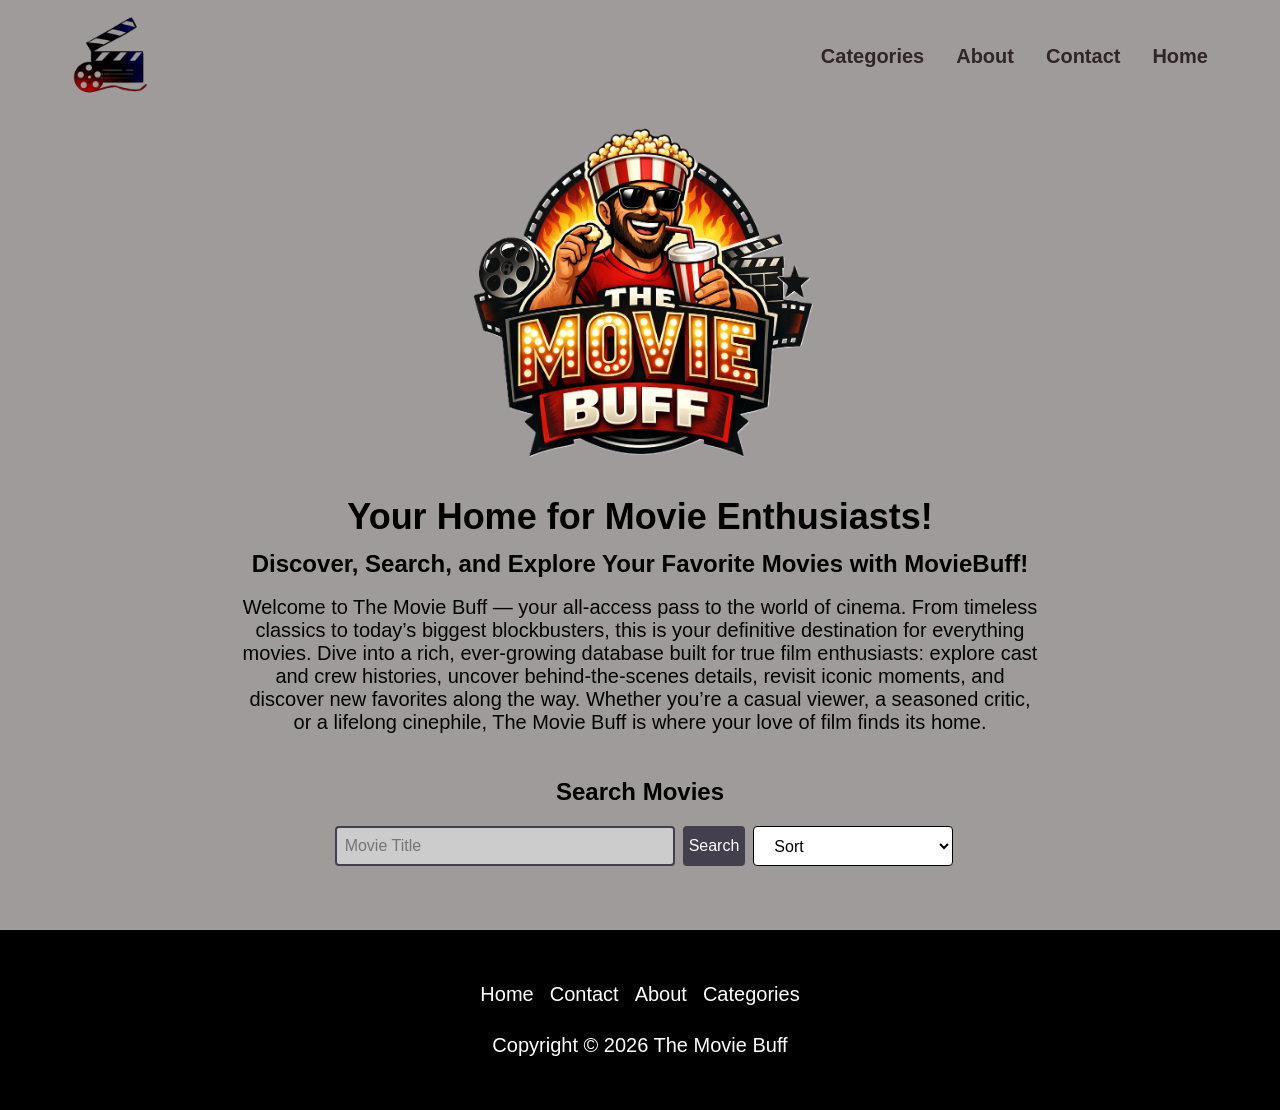
==== index.html @ c5ad4aa6 "First update" ====
<!DOCTYPE html>
<html lang="en">
<head>
    <meta charset="UTF-8">
    <meta name="viewport" content="width=device-width, initial-scale=1.0">
    <script src="index.js" defer></script>
    <link rel="stylesheet" href="styles.css">
    <title>The Movie Buff</title>
</head>
<body>
<section id="nav">
            <div class="nav__container">
                <img class="logo" src="./assets/movieicon.png" alt="library">
                <ul class="nav__links">
                    <li><a href="#categories" class="nav__link">Categories</a></li>
                    <li><a href="#introduction" class="nav__link">About</a></li>
                    <li><a href="#contact" class="nav__link">Contact</a></li>
                    <li><a href="./index.html" class="nav__link nav__link--primary">Home</a></li>
                </ul>
            <button class="btn__menu" onclick="openMenu()">
                <i class="fas fa-bars"></i>
            </button>
            <div class="menu__backdrop">
                <button class="btn__menu btn__menu--close" onclick="closeMenu()">
                    <i class="fas fa-times"></i>
                </button>
                <ul class="menu__links">
                    <li class="menu__list">
                        <a href="#" class="menu__link" onclick="closeMenu()">Home</a>
                    </li>
                    <li class="menu__list">
                        <a href="#contact" class="menu__link" onclick="closeMenu()">Contact</a>
                    </li>
                    <li class="menu__list">
                        <a href="#about" class="menu__link" onclick="closeMenu()">About</a>
                    </li>
                    <li class="menu__list">
                        <a href="#categories" class="menu__link" onclick="closeMenu()">Categories</a>
                    </li>
                </ul>
            </div>
        </div>
    </nav>
</section>

<main>
    <section id="introduction">
    <div class="image__container">
        <img src="./assets/moviebufflogo.png" class="image__logo" alt="MovieBuff Logo">
        </div>
    <h1 class="introduction__title">Your Home for Movie Enthusiasts!</h1>
    <h3 class="introduction__description">Discover, Search, and Explore Your Favorite Movies with MovieBuff!</h3>
    <p class="introduction__para">Welcome to The Movie Buff — your all‑access pass to the world of cinema.
From timeless classics to today’s biggest blockbusters, this is your definitive destination for everything movies. Dive into a rich, ever‑growing database built for true film enthusiasts: explore cast and crew histories, uncover behind‑the‑scenes details, revisit iconic moments, and discover new favorites along the way.
Whether you’re a casual viewer, a seasoned critic, or a lifelong cinephile, The Movie Buff is where your love of film finds its home.
</p>

    </section>

<section id="search">
    <div class="search__container">
        <h2>Search Movies</h2>
        </div>
        <form>
            <input id="searchInput" class="searchInput" placeholder="Movie Title"/>
            <button type="submit" class="btn__search">Search</button>
        <select id="filter" onchange="filterMovies(event)">
                <option value="" disable selected>Sort</option>
                <option value="A_TO_Z">A - Z</option>
                <option value="Z_TO_A">Z - A</option>
                <option value="NEWEST_TO_OLDEST">Newest to Oldest</option>
                <option value="OLDEST_TO_NEWEST">Oldest to Newest</option>
            </select> 
        </form>
    </section>
    <section id="movies">
        <div class="searchResults"></div>
    </div>
    </section>
    </main>
<footer>
    <section id="footer__nav">
        <div class="footer__links">
            <a href="index.html" class="footer__link">Home</a>
            <a href="#contact" class="footer__link">Contact</a>
            <a href="#introduction" class="footer__link">About</a>
            <a href="#categories" class="footer__link">Categories</a>
        </div>
    <div class="footer__copyright">
        <p>Copyright &copy; 2026 The Movie Buff</p>
    </section>
</footer>
</body>
</html>
---- styles.css ----
@import url('https://fonts.googleapis.com/css2?family=Roboto:wght@400;700&display=swap');
* {
    padding: 0;
    margin: 0;
    box-sizing: border-box;
    font-family: 'Roboto;', sans-serif;
}

html {
    scroll-behavior: smooth;
}

body {
    max-width: 100vw;
    overflow-x: hidden;
    background-color: #a09b9b;
}


/* NAVIGATION */

nav {
    height: 80px;
    display: flex;
}

.nav__container {
    width: 100%;
    max-width: 1200px;
    padding: 0 24px;
    display: flex;
    justify-content: space-between;
    align-items: center;
    margin: 0 auto;
}

.logo {
    width: 100px;
    margin-top: 12px;
}

ul {
    display: flex;
}

li {
    list-style-type: none;
}

.nav__link {
    margin-left: 16px;
    text-decoration: none;
    font-size: 20px;
    color: rgb(49, 38, 38);
    font-weight: bold;
    padding: 8px;
    transition: all 500ms ease;
}

.nav__link:hover {
    color: white;
}

.nav__link--primary:hover {
    text-decoration: underline;
}

.btn__menu {
    background-color: transparent;
    font-size: 40px;
    border: none;
    color: #7342d6;
    display: none;
}

.menu__backdrop {
    position: absolute;
    background-color: black;
    top: 0;
    left: 0;
    right: 0;
    bottom: 0;
    z-index: 100;
    display: flex;
    justify-content: center;
    align-items: center;
    transition: all 300ms ease;
    opacity: 0;
    visibility: hidden;
    transform: translate(100%);
}

.menu--open {
    height: 100vh;
    overflow: hidden;
}

.menu--open .menu__backdrop {
    visibility: visible;
    opacity: 1;
    transform: translate(0);
}

.menu__links {
    display: flex;
    flex-direction: column;
    align-items: center;
}

.menu__list {
    padding: 32px 0;
}

.menu__link {
    font-size: 40px;
    color: white;
}

.btn__menu--close {
    position: absolute;
    right: 20px;
    top: 10px;
    padding: 8px;
    color: white;

}

/* LOGO IMAGE */

.image__container {
    width: 100%;
    padding: 0px 24px;
    display: flex;
    justify-content: center;
    align-items: center;
}

.image__logo {
    height: 360px;
    width: 360px;
}

/* INTRODUCTION */

#introduction {
    width: 100%;
    padding-bottom: 24px;
}

.introduction__title {
    text-align: center;
    font-size: 36px;
    padding-top: 24px;
}

.introduction__description {
    text-align: center;
    font-size: 24px;
    margin-top: 12px;
}

.introduction__para {
    text-align: center;
    display: flex;
    flex-wrap: wrap;
    justify-content: center;
    align-items: center;
    max-width: 800px;
    width: 100%;
    margin: 0 auto;
    font-size: 20px;
    margin-top: 18px;
}

/* SEARCH */

.search__container {
    width: 100%;
    max-width: 1200px;
    padding: 0 24px;
    display: flex;
    justify-content: center;
    align-items: center;
    margin: 0 auto;
    margin-top: 20px;
    margin-bottom: 20px;
}

form {
    margin-bottom: 32px;
    display: flex;
    justify-content: center;;
}

.searchInput {
    width: 100%;
    max-width: 340px;
    padding: 8px 8px;
    margin: 0 8px;
    font-size: 16px;
    display: inline-block;
    border: 2px solid #433f4d;
    border-radius: 4px;
    box-sizing: border-box;
    background-color: rgba(215, 215, 215, 0.82);
}

.btn__search {
    background-color: #433f4d;
    color: white;
    padding: 6px 6px;
    border: none;
    border-radius: 4px;
    cursor: pointer;
    font-size: 16px;
    transition: all 300ms ease;
}

.btn__search:hover {
    background-color: blue
}   

select {
    background-color: white;
    height: 40px;
    line-height: 40px;
    width: 100%;
    max-width: 200px;
    border-radius: 4px;
    border-width: 1px;
    border-style: solid;
    border-color: black;
    padding: 0px 16px;
    outline: none;
    margin-left: 8px;
    font-size: 16px;
}

#movies {
    width: 100%;
    max-width: 1100px;
    display: flex;
    flex-direction: column;
    justify-content: center;
    margin: 0 auto;
    padding-bottom: 32px;
}

.searchResults {
    display: grid;
    grid-template-columns: repeat(auto-fill, minmax(180px, 1fr));
    gap: 15px;
}

.movie__container {
    display: grid;
    grid-template-columns: repeat(auto-fill, minmax(180px, 1fr));
    gap: 15px;
}

.movie__card {
    border: 1px solid #ccc;
    padding: 10px;
    border-radius: 8px;
    text-align: center;
    color: black;
    background: #d1cece;
    height: 400px;
    width: 100%;
}

.movie__poster {
    width: 100%;
    height: 290px;
    object-fit: cover;
    border-radius: 4px;
}

.movies__loading {
    display: flex;
    align-items: center;
    justify-content: center;
    padding-top: 60px;
    font-size: 60px;
    color: #7342d6;
}

.movies__loading--spinner {
    display: none !important;
}

.movies__loading .movies__loading--spinner {
    display: block !important;
}

.fa-spinner {
    animation: rotate 500ms infinite linear;
}

@keyframes rotate {
    0% {
        transform: rotate(0);
    }

    100% {
        transform: rotate(360deg);
    }
}

/* FOOTER */

footer {
    height: 180px;
    padding: 0 24px;
    display: flex;
    justify-content: center;
    align-items: center;
    margin: 0 auto;
    width: 100%;
    background-color: black;
}

.footer__links {
    display: flex;
    justify-content: center;
    align-items: center;
}

.footer__link {
    color: white;
    text-decoration: none;
    margin: 0 8px;
    font-size: 20px;
}

.footer__link:hover {
    text-decoration: underline;
}

.footer__copyright {
    color: white;
    font-size: 20px;
    margin-top: 28px;
    text-align: center;
}
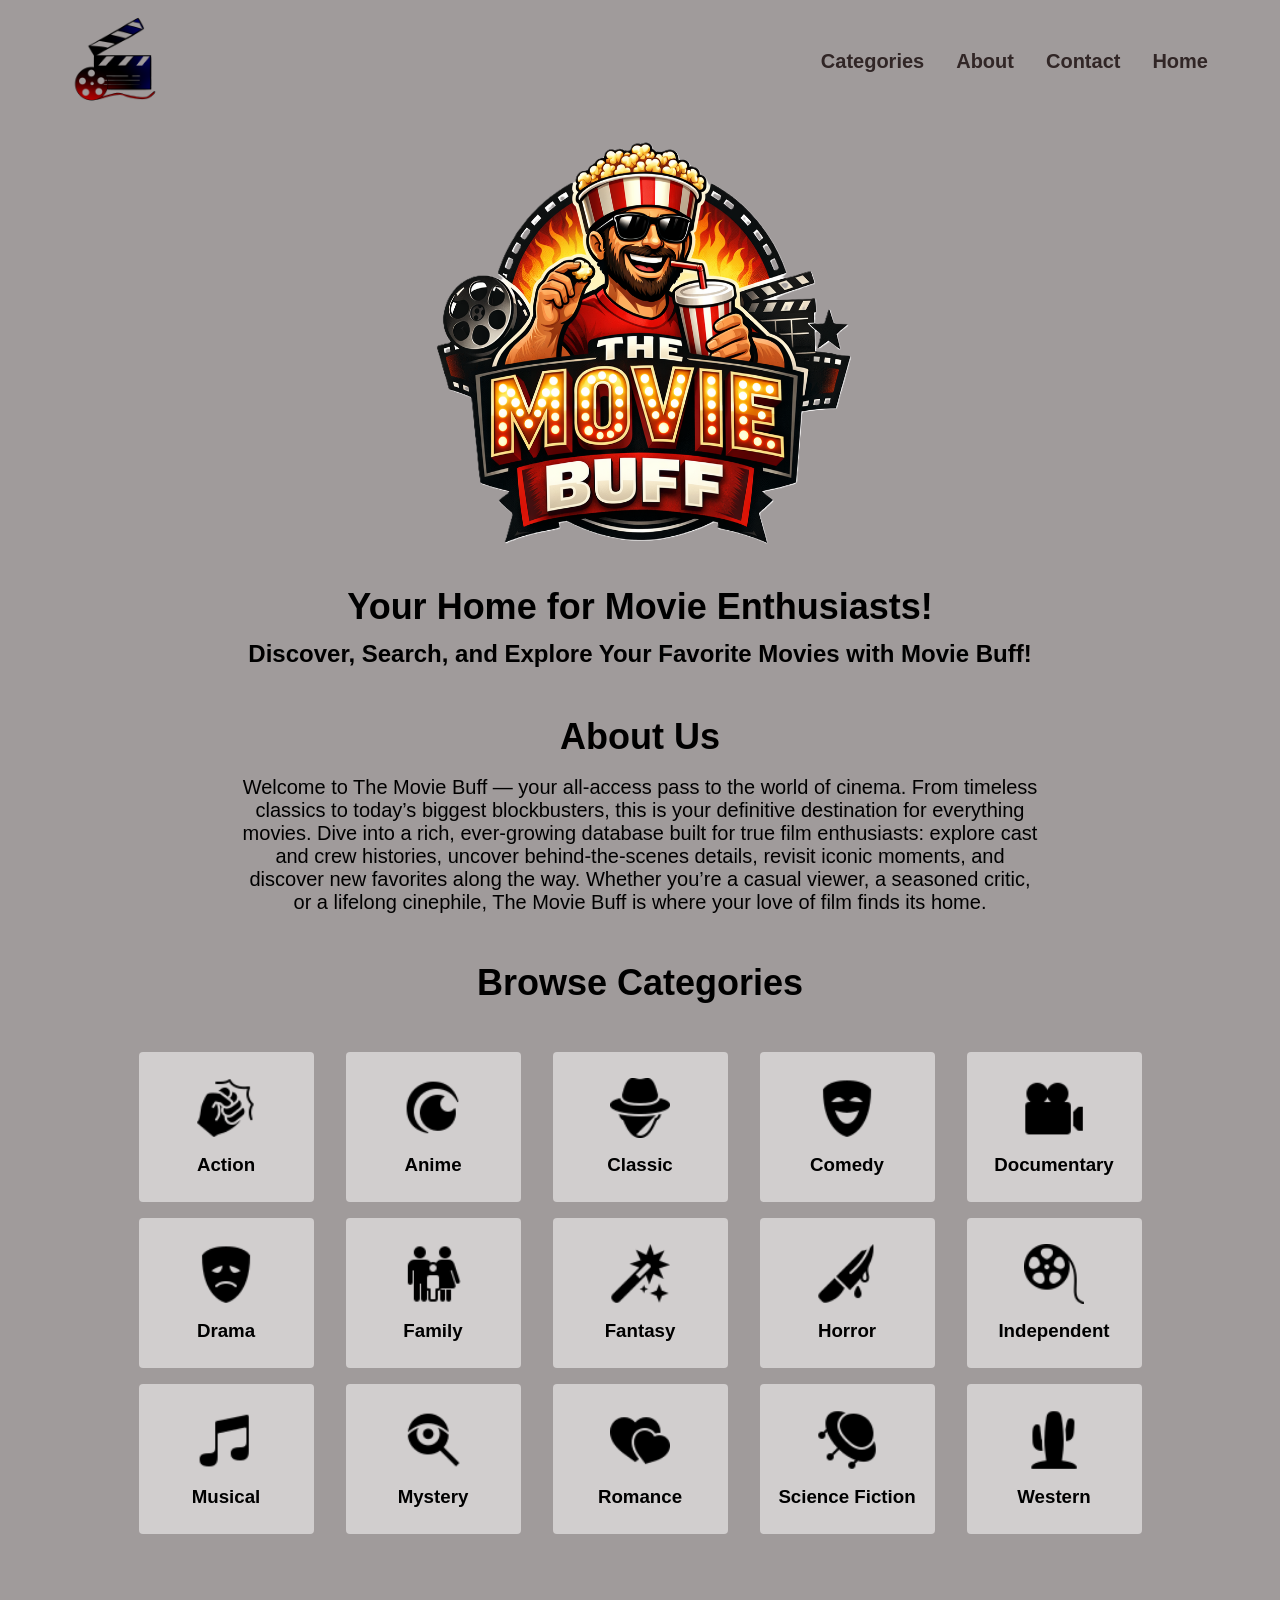
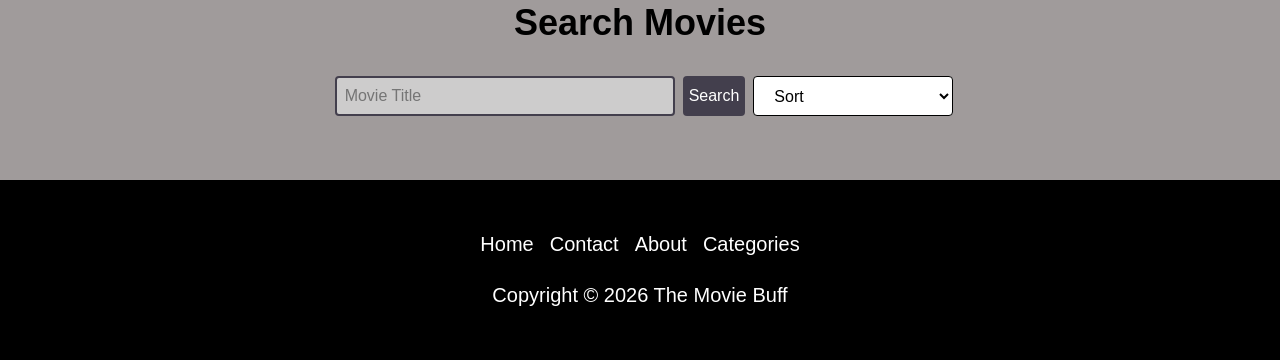
==== commit 559534ab: "Added categories" ====
--- a/index.html
+++ b/index.html
@@ -49,13 +49,81 @@
         <img src="./assets/moviebufflogo.png" class="image__logo" alt="MovieBuff Logo">
         </div>
     <h1 class="introduction__title">Your Home for Movie Enthusiasts!</h1>
-    <h3 class="introduction__description">Discover, Search, and Explore Your Favorite Movies with MovieBuff!</h3>
-    <p class="introduction__para">Welcome to The Movie Buff — your all‑access pass to the world of cinema.
+    <h3 class="introduction__description">Discover, Search, and Explore Your Favorite Movies with Movie Buff!</h3>
+    </section>
+    <section id="about">
+        <h1 class="about__title">About Us</h1>
+    <p class="about__para">Welcome to The Movie Buff — your all‑access pass to the world of cinema.
 From timeless classics to today’s biggest blockbusters, this is your definitive destination for everything movies. Dive into a rich, ever‑growing database built for true film enthusiasts: explore cast and crew histories, uncover behind‑the‑scenes details, revisit iconic moments, and discover new favorites along the way.
 Whether you’re a casual viewer, a seasoned critic, or a lifelong cinephile, The Movie Buff is where your love of film finds its home.
 </p>
+</section>
 
-    </section>
+<section id="categories">
+    <h2 class="categories__title">Browse Categories</h2>
+    <div class="categories__container">
+        <div class="category__card">
+            <img src="./assets/action.png" alt="Action Movies" class="category__image">
+            <h3 class="category__title">Action</h3>
+        </div>
+        <div class="category__card">
+            <img src="./assets/anime.png" alt="Anime Movies" class="category__image">
+            <h3 class="category__title">Anime</h3>
+        </div>
+        <div class="category__card">
+            <img src="./assets/classic.png" alt="Classic Movies" class="category__image">
+            <h3 class="category__title">Classic</h3>
+        </div>
+        <div class="category__card">
+            <img src="./assets/comedy.png" alt="Comedy Movies" class="category__image">
+            <h3 class="category__title">Comedy</h3>
+        </div>
+        <div class="category__card">
+            <img src="./assets/documentary.png" alt="Documentary Movies" class="category__image">
+            <h3 class="category__title">Documentary</h3>
+        </div>
+        <div class="category__card">
+            <img src="./assets/drama.png" alt="Drama Movies" class="category__image">
+            <h3 class="category__title">Drama</h3>
+        </div>
+        <div class="category__card">
+            <img src="./assets/family.png" alt="Family Movies" class="category__image">
+            <h3 class="category__title">Family</h3>
+        </div>
+        <div class="category__card">
+            <img src="./assets/fantasy.png" alt="Fantasy Movies" class="category__image">
+            <h3 class="category__title">Fantasy</h3>
+        </div>
+        <div class="category__card">
+            <img src="./assets/horror.png" alt="Horror Movies" class="category__image">
+            <h3 class="category__title">Horror</h3>
+        </div>
+        <div class="category__card">
+            <img src="./assets/independent.png" alt="Independent Movies" class="category__image">
+            <h3 class="category__title">Independent</h3>
+        </div>
+        <div class="category__card">
+            <img src="./assets/musical.png" alt="Musical Movies" class="category__image">
+            <h3 class="category__title">Musical</h3>
+        </div>
+        <div class="category__card">
+            <img src="./assets/mystery.png" alt="Mystery Movies" class="category__image">
+            <h3 class="category__title">Mystery</h3>
+        </div>
+        <div class="category__card">
+            <img src="./assets/romance.png" alt="Romance Movies" class="category__image">
+            <h3 class="category__title">Romance</h3>
+        </div>
+        <div class="category__card">
+            <img src="./assets/sci-fi.png" alt="Sci-Fi Movies" class="category__image">
+            <h3 class="category__title">Science Fiction</h3>
+        </div>
+        <div class="category__card">
+            <img src="./assets/western.png" alt="Western Movies" class="category__image">
+            <h3 class="category__title">Western</h3>
+        </div>
+    </div>
+</section>
 
 <section id="search">
     <div class="search__container">
@@ -68,12 +136,12 @@
                 <option value="" disable selected>Sort</option>
                 <option value="A_TO_Z">A - Z</option>
                 <option value="Z_TO_A">Z - A</option>
-                <option value="NEWEST_TO_OLDEST">Newest to Oldest</option>
-                <option value="OLDEST_TO_NEWEST">Oldest to Newest</option>
+                <option value="YEAR_ASC">Newest to Oldest</option>
+                <option value="YEAR_DESC">Oldest to Newest</option>
             </select> 
         </form>
     </section>
-    <section id="movies">
+    <div class="movies">
         <div class="searchResults"></div>
     </div>
     </section>
@@ -83,7 +151,7 @@
         <div class="footer__links">
             <a href="index.html" class="footer__link">Home</a>
             <a href="#contact" class="footer__link">Contact</a>
-            <a href="#introduction" class="footer__link">About</a>
+            <a href="#about" class="footer__link">About</a>
             <a href="#categories" class="footer__link">Categories</a>
         </div>
     <div class="footer__copyright">
--- a/styles.css
+++ b/styles.css
@@ -16,6 +16,25 @@
     background-color: #a09b9b;
 }
 
+#introduction,
+#about,
+#categories,
+#search {
+    animation: fadeUp 1s ease-out;
+}
+
+/* ANIMATIONS */
+
+@keyframes fadeUp {
+  from {
+    opacity: 0;
+    transform: translateY(30px);
+  }
+  to {
+    opacity: 1;
+    transform: translateY(0);
+  }
+}
 
 /* NAVIGATION */
 
@@ -35,7 +54,7 @@
 }
 
 .logo {
-    width: 100px;
+    width: 110px;
     margin-top: 12px;
 }
 
@@ -54,11 +73,11 @@
     color: rgb(49, 38, 38);
     font-weight: bold;
     padding: 8px;
-    transition: all 500ms ease;
+    transition: all 600ms ease;
 }
 
 .nav__link:hover {
-    color: white;
+    color: whitesmoke;
 }
 
 .nav__link--primary:hover {
@@ -136,8 +155,8 @@
 }
 
 .image__logo {
-    height: 360px;
-    width: 360px;
+    height: 440px;
+    width: 440px;
 }
 
 /* INTRODUCTION */
@@ -159,7 +178,15 @@
     margin-top: 12px;
 }
 
-.introduction__para {
+/* ABOUT */
+
+.about__title {
+    text-align: center;
+    font-size: 36px;
+    padding-top: 24px;
+}
+
+.about__para {
     text-align: center;
     display: flex;
     flex-wrap: wrap;
@@ -172,18 +199,77 @@
     margin-top: 18px;
 }
 
-/* SEARCH */
-
-.search__container {
+/* CATEGORIES */
+
+#categories {
+    width: 100%;
+    padding-bottom: 48px;
+    padding-top: 48px;
+}
+
+.categories__container {
     width: 100%;
     max-width: 1200px;
     padding: 0 24px;
     display: flex;
+    flex-wrap: wrap;
     justify-content: center;
     align-items: center;
     margin: 0 auto;
     margin-top: 20px;
-    margin-bottom: 20px;
+    gap: 16px;
+}
+
+.categories__title {
+    font-size: 36px;
+    text-align: center;
+    margin-bottom: 48px;
+}
+
+.category__card {
+    width: 100%;
+    max-width: 175px;
+    height: 150px;
+    background-color: #d1cece;
+    display: flex;
+    flex-direction: column;
+    justify-content: center;
+    align-items: center;
+    text-align: center;
+    margin: 0 8px;
+    border-radius: 4px;
+    color: black;
+    font-size: 16px;
+    transition: all 300ms ease;
+}
+
+.category__card:hover {
+    box-shadow: 0 8px 16px 0 rgba(0,0,0,0.2);
+    cursor: pointer;
+    transform: scale(1.05);
+}
+
+.category__image {
+    width: 60px;
+    height: 60px;
+    object-fit: cover;
+    margin-bottom: 16px;
+}
+
+
+/* SEARCH */
+
+.search__container {
+    width: 100%;
+    max-width: 1200px;
+    padding: 0 24px;
+    display: flex;
+    justify-content: center;
+    align-items: center;
+    margin: 0 auto;
+    margin-top: 20px;
+    margin-bottom: 32px;
+    font-size: 24px;
 }
 
 form {
@@ -236,7 +322,7 @@
     font-size: 16px;
 }
 
-#movies {
+.movies {
     width: 100%;
     max-width: 1100px;
     display: flex;
@@ -255,7 +341,7 @@
 .movie__container {
     display: grid;
     grid-template-columns: repeat(auto-fill, minmax(180px, 1fr));
-    gap: 15px;
+    gap: 18px;
 }
 
 .movie__card {
@@ -267,6 +353,13 @@
     background: #d1cece;
     height: 400px;
     width: 100%;
+    cursor: pointer;
+    transition: all 300ms ease;
+}
+
+.movie__card:hover {
+    box-shadow: 0 8px 16px 0 rgba(0,0,0,0.2);
+    transform: scale(1.05);
 }
 
 .movie__poster {
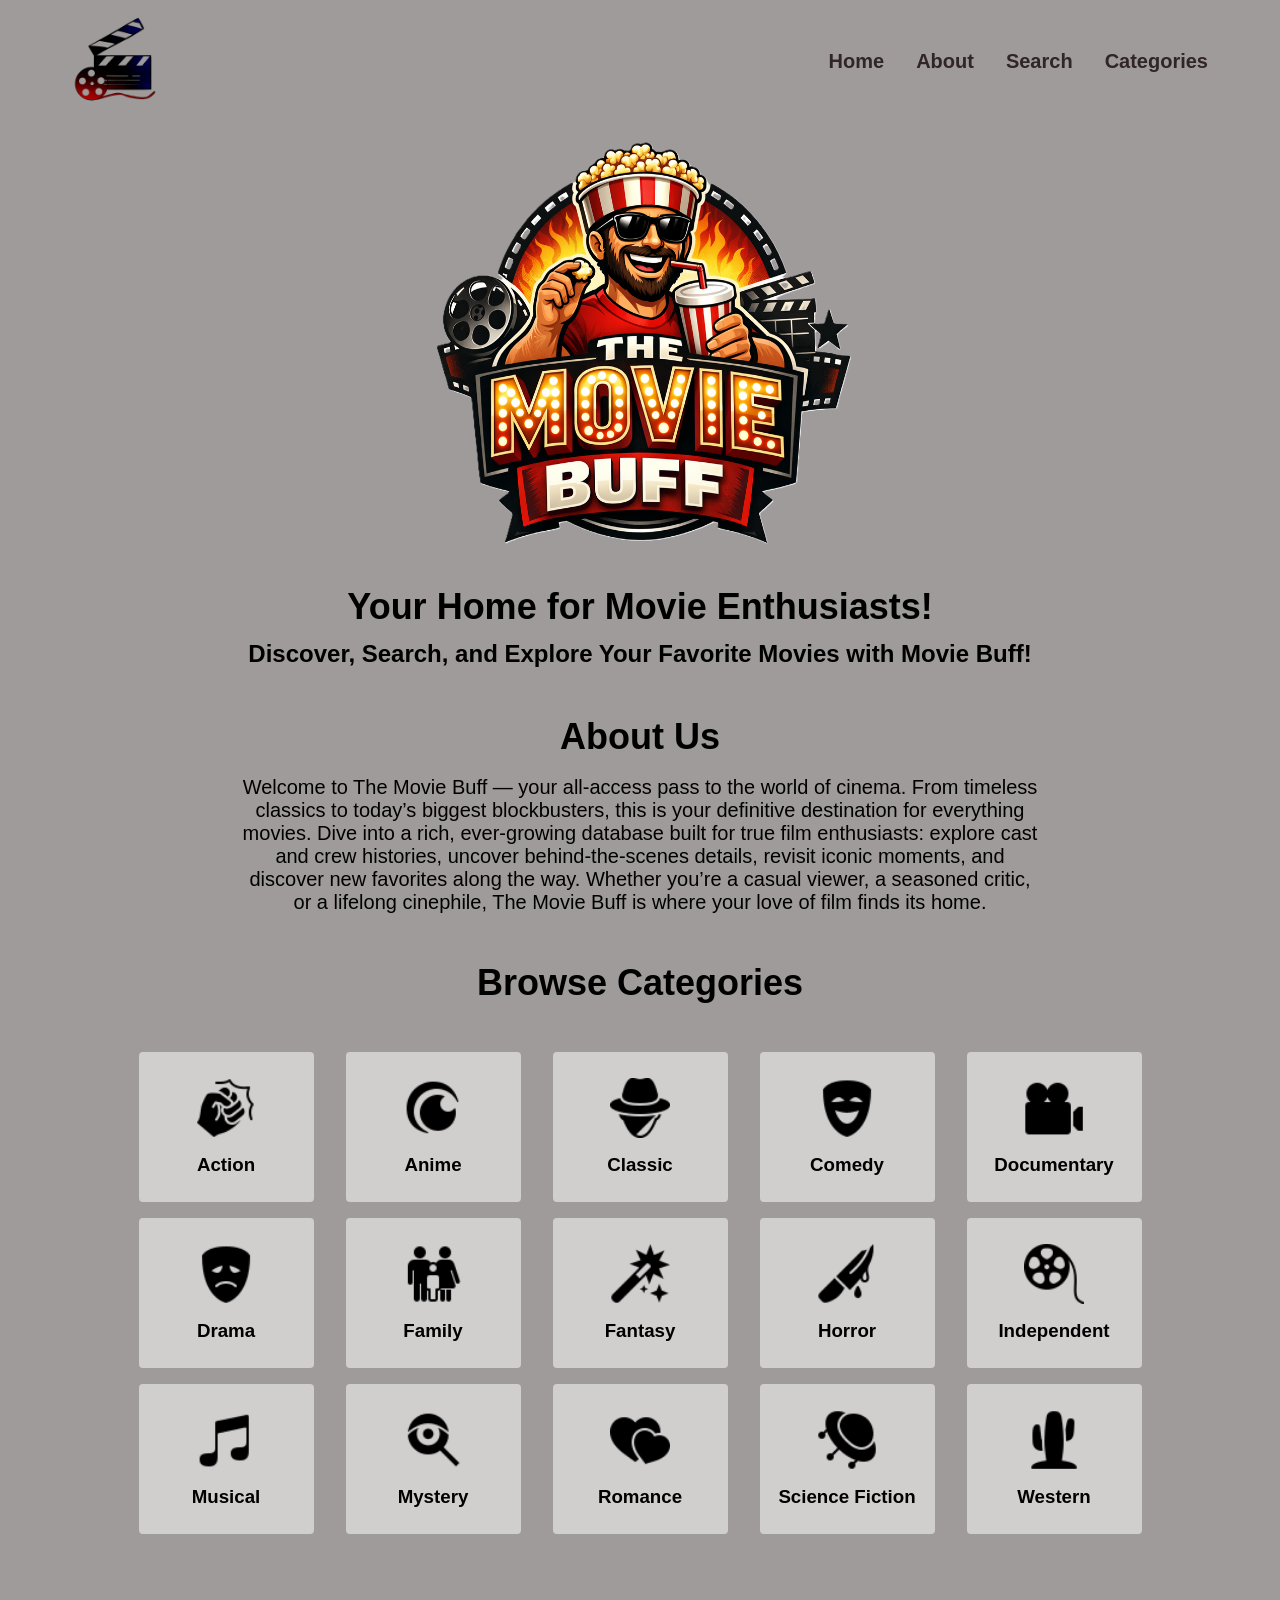
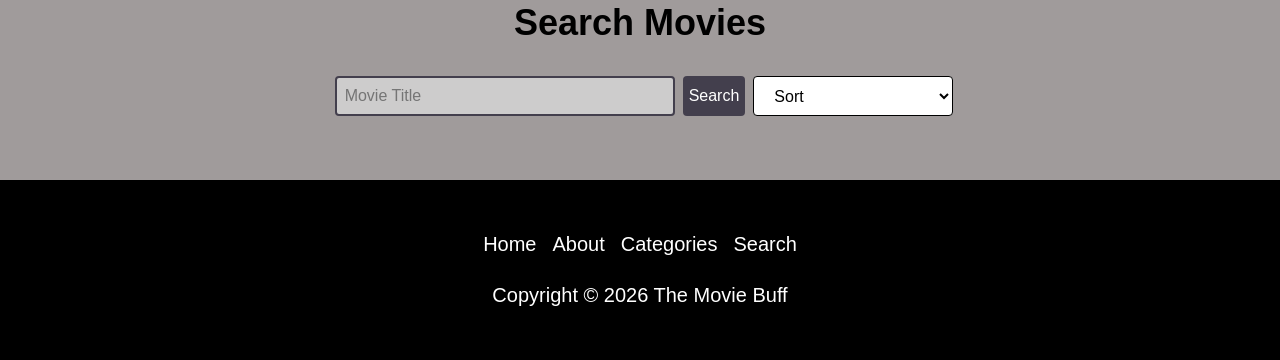
==== commit bd605a5d: "Updated Nav Links" ====
--- a/index.html
+++ b/index.html
@@ -10,12 +10,12 @@
 <body>
 <section id="nav">
             <div class="nav__container">
-                <img class="logo" src="./assets/movieicon.png" alt="library">
+                <img class="logo" src="./assets/movieicon.png" alt="Movie Icon">
                 <ul class="nav__links">
-                    <li><a href="#categories" class="nav__link">Categories</a></li>
-                    <li><a href="#introduction" class="nav__link">About</a></li>
-                    <li><a href="#contact" class="nav__link">Contact</a></li>
-                    <li><a href="./index.html" class="nav__link nav__link--primary">Home</a></li>
+                    <li><a href="#./index.html" class="nav__link">Home</a></li>
+                    <li><a href="#about" class="nav__link">About</a></li>
+                    <li><a href="#search" class="nav__link">Search</a></li>
+                    <li><a href="#categories" class="nav__link nav__link--primary">Categories</a></li>
                 </ul>
             <button class="btn__menu" onclick="openMenu()">
                 <i class="fas fa-bars"></i>
@@ -141,7 +141,7 @@
             </select> 
         </form>
     </section>
-    <div class="movies">
+    <section id="movies">
         <div class="searchResults"></div>
     </div>
     </section>
@@ -150,9 +150,9 @@
     <section id="footer__nav">
         <div class="footer__links">
             <a href="index.html" class="footer__link">Home</a>
-            <a href="#contact" class="footer__link">Contact</a>
             <a href="#about" class="footer__link">About</a>
             <a href="#categories" class="footer__link">Categories</a>
+            <a href="#search" class="footer__link">Search</a>
         </div>
     <div class="footer__copyright">
         <p>Copyright &copy; 2026 The Movie Buff</p>
--- a/styles.css
+++ b/styles.css
@@ -80,15 +80,11 @@
     color: whitesmoke;
 }
 
-.nav__link--primary:hover {
-    text-decoration: underline;
-}
-
 .btn__menu {
     background-color: transparent;
     font-size: 40px;
     border: none;
-    color: #7342d6;
+    color: black;
     display: none;
 }
 
@@ -322,7 +318,7 @@
     font-size: 16px;
 }
 
-.movies {
+#movies {
     width: 100%;
     max-width: 1100px;
     display: flex;
@@ -330,6 +326,37 @@
     justify-content: center;
     margin: 0 auto;
     padding-bottom: 32px;
+}
+
+.movies__loading {
+    display: flex;
+    align-items: center;
+    justify-content: center;
+    padding-top: 60px;
+    font-size: 60px;
+    color: #7342d6;
+}
+
+.movies__loading--spinner {
+    display: none !important;
+}
+
+.movies__loading .movies__loading--spinner {
+    display: block !important;
+}
+
+.fa-spinner {
+    animation: rotate 500ms infinite linear;
+}
+
+@keyframes rotate {
+    0% {
+        transform: rotate(0);
+    }
+
+    100% {
+        transform: rotate(360deg);
+    }
 }
 
 .searchResults {
@@ -436,3 +463,86 @@
     margin-top: 28px;
     text-align: center;
 }
+
+/* MEDIA QUERIES FOR DIFFERENT SCREEN SIZES */
+
+@media (max-width: 768px) {
+    .nav__link {
+        font-size: 16px;
+        padding: 0;
+    }
+
+    .logo {
+    width: 80px;
+    margin-top: 12px;
+    }
+
+    .image__logo {
+    height: 340px;
+    width: 340px;
+    }
+
+    .introduction__title,
+    .introduction__description,
+    .about__title,
+    .categories__title {
+        font-size: 24px;
+    }
+
+    .introduction__description {
+        font-size: 16px;
+        padding-right: 24px;
+        padding-left: 24px;
+    }
+    
+    #about .about__para {
+        font-size: 16px;
+        padding-right: 24px;
+        padding-left: 24px;
+    }
+}
+
+@media (max-width: 550px) {
+    #search {
+        padding: 0 24px;
+        flex-direction: column;
+        align-items: center;
+    }
+    
+    .form {
+        flex-direction: column;
+        align-items: stretch;
+        gap: 8px;
+        margin-bottom: 16px;
+    }
+
+    .search__container {
+        flex-direction: column;
+        gap: 12px;
+    }
+}
+
+@media (max-width: 480px) {
+    .introduction__title,
+    .about__title,
+    .categories__title {
+        font-size: 28px;
+    }
+
+    .introduction__title {
+        padding-top: 12px;
+        padding-right: 24px;
+        padding-left: 24px;
+    }
+
+    .introduction__description,
+    .about__para {
+        font-size: 18px;
+    }
+
+    .logo {
+    width: 68px;
+    margin-top: 12px;
+    }
+
+}
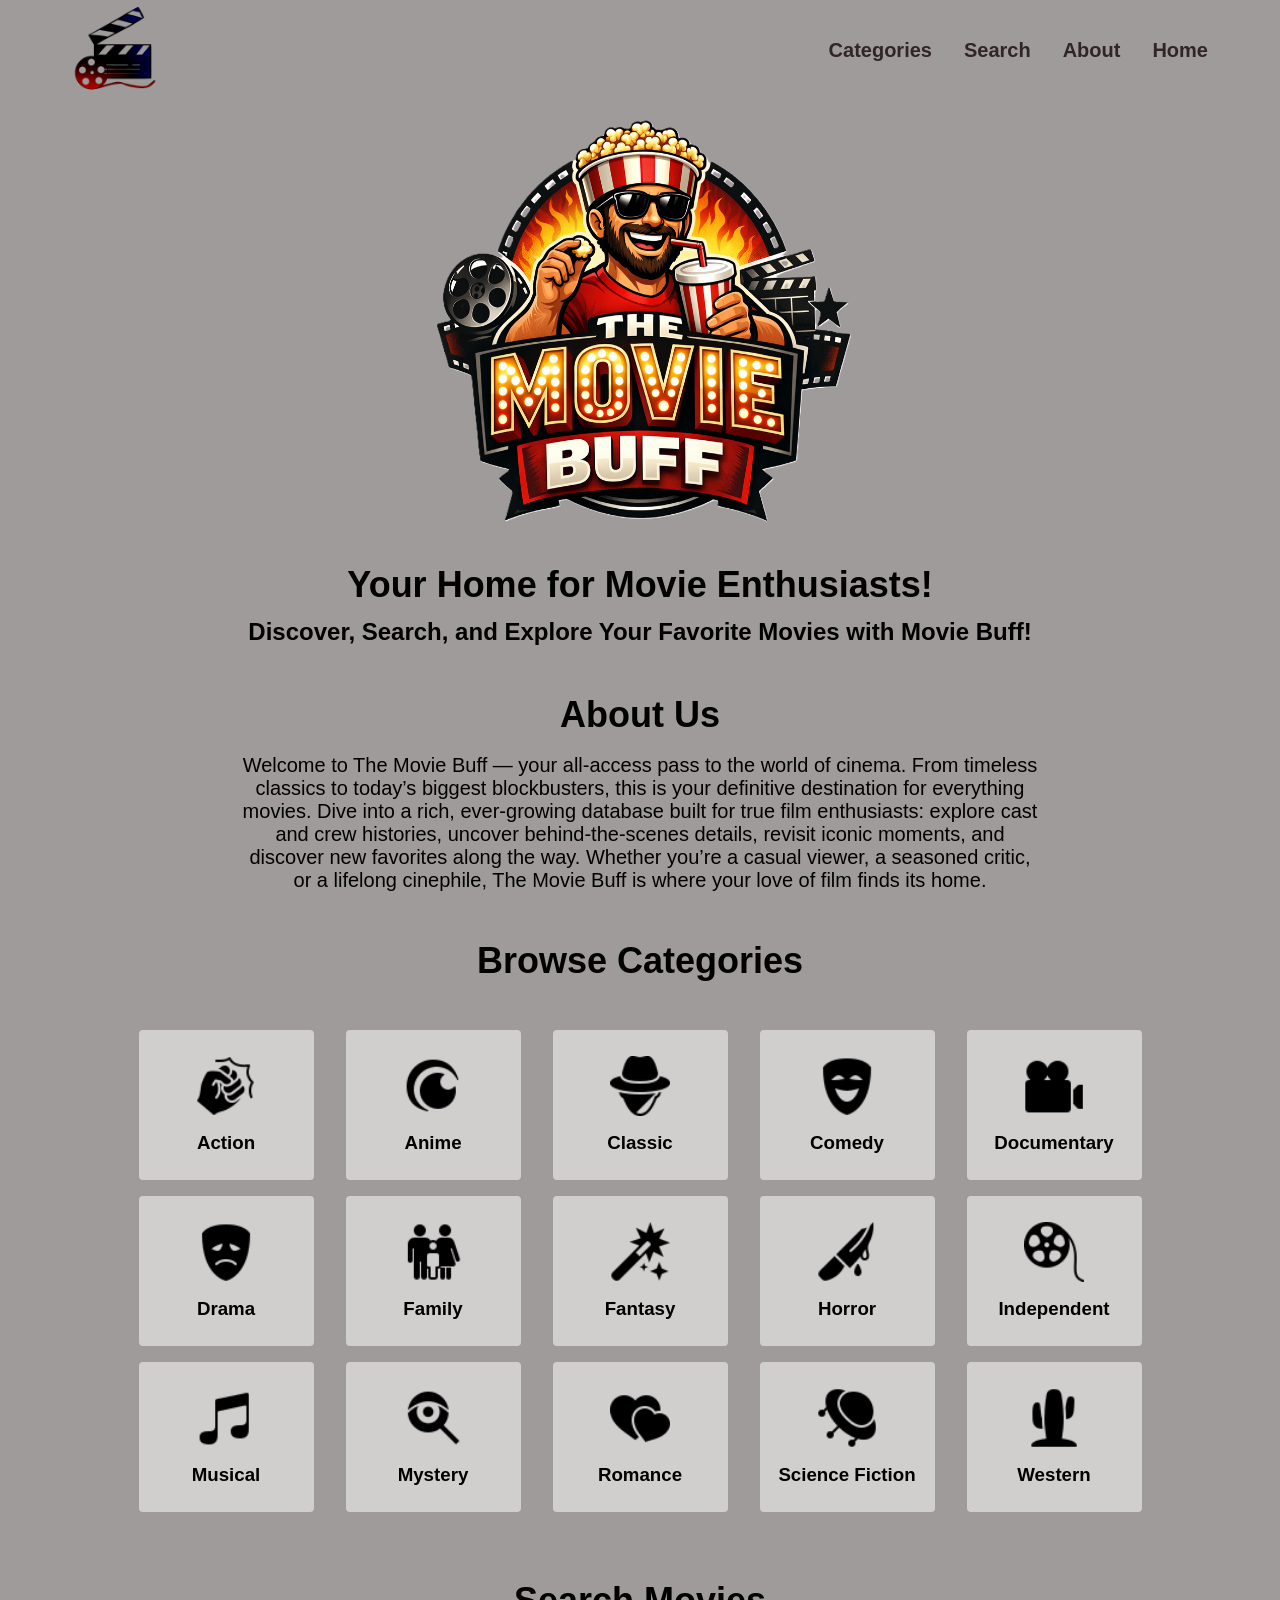
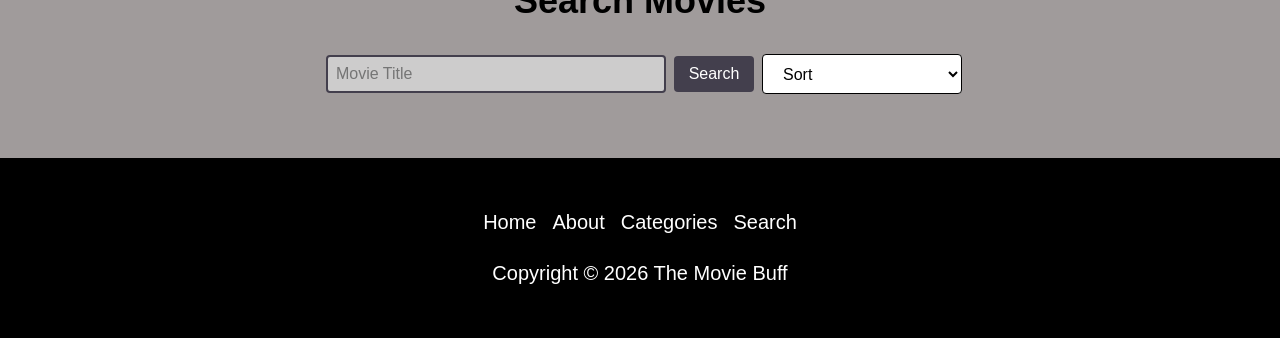
==== commit b1dce11c: "Fixed Burger Menu" ====
--- a/index.html
+++ b/index.html
@@ -4,44 +4,44 @@
     <meta charset="UTF-8">
     <meta name="viewport" content="width=device-width, initial-scale=1.0">
     <script src="index.js" defer></script>
+    <script src="movie.js" defer></script>
     <link rel="stylesheet" href="styles.css">
     <title>The Movie Buff</title>
 </head>
 <body>
-<section id="nav">
+<nav>
             <div class="nav__container">
                 <img class="logo" src="./assets/movieicon.png" alt="Movie Icon">
                 <ul class="nav__links">
-                    <li><a href="#./index.html" class="nav__link">Home</a></li>
+                    <li><a href="#categories" class="nav__link">Categories</a></li>
+                    <li><a href="#search" class="nav__link">Search</a></li>
                     <li><a href="#about" class="nav__link">About</a></li>
-                    <li><a href="#search" class="nav__link">Search</a></li>
-                    <li><a href="#categories" class="nav__link nav__link--primary">Categories</a></li>
+                    <li><a href="index.html" class="nav__link">Home</a></li>
                 </ul>
             <button class="btn__menu" onclick="openMenu()">
-                <i class="fas fa-bars"></i>
+                <img src="./assets/burgermenu.png" alt="Menu">
             </button>
             <div class="menu__backdrop">
                 <button class="btn__menu btn__menu--close" onclick="closeMenu()">
-                    <i class="fas fa-times"></i>
+                    <img src="./assets/closewindow.png"></i>
                 </button>
                 <ul class="menu__links">
                     <li class="menu__list">
                         <a href="#" class="menu__link" onclick="closeMenu()">Home</a>
                     </li>
                     <li class="menu__list">
-                        <a href="#contact" class="menu__link" onclick="closeMenu()">Contact</a>
+                        <a href="#categories" class="menu__link" onclick="closeMenu()">Categories</a>
+                    </li>
+                    <li class="menu__list">
+                        <a href="#search" class="menu__link" onclick="closeMenu()">Search</a>
                     </li>
                     <li class="menu__list">
                         <a href="#about" class="menu__link" onclick="closeMenu()">About</a>
-                    </li>
-                    <li class="menu__list">
-                        <a href="#categories" class="menu__link" onclick="closeMenu()">Categories</a>
                     </li>
                 </ul>
             </div>
         </div>
     </nav>
-</section>
 
 <main>
     <section id="introduction">
--- a/styles.css
+++ b/styles.css
@@ -39,7 +39,7 @@
 /* NAVIGATION */
 
 nav {
-    height: 80px;
+    height: 100px;
     display: flex;
 }
 
@@ -80,28 +80,38 @@
     color: whitesmoke;
 }
 
+.nav__link--primary {
+    border: 2px solid #7342d6;
+    border-radius: 4px;
+}
+
+.nav__link--primary:hover {
+    text-decoration: none;
+}
+
 .btn__menu {
     background-color: transparent;
     font-size: 40px;
     border: none;
-    color: black;
+    color: #7342d6;
+    cursor: pointer;
     display: none;
 }
 
 .menu__backdrop {
-    position: absolute;
+    position: fixed;
     background-color: black;
     top: 0;
     left: 0;
     right: 0;
     bottom: 0;
-    z-index: 100;
     display: flex;
     justify-content: center;
     align-items: center;
     transition: all 300ms ease;
     opacity: 0;
     visibility: hidden;
+    z-index: 100;
     transform: translate(100%);
 }
 
@@ -137,6 +147,8 @@
     top: 10px;
     padding: 8px;
     color: white;
+    background: transparent;
+    border: none;
 
 }
 
@@ -271,7 +283,8 @@
 form {
     margin-bottom: 32px;
     display: flex;
-    justify-content: center;;
+    align-items: center;
+    justify-content: center;
 }
 
 .searchInput {
@@ -290,12 +303,14 @@
 .btn__search {
     background-color: #433f4d;
     color: white;
-    padding: 6px 6px;
+    padding: 9px 9px;
     border: none;
     border-radius: 4px;
     cursor: pointer;
     font-size: 16px;
     transition: all 300ms ease;
+    width: 100%;
+    max-width: 80px;
 }
 
 .btn__search:hover {
@@ -467,19 +482,14 @@
 /* MEDIA QUERIES FOR DIFFERENT SCREEN SIZES */
 
 @media (max-width: 768px) {
-    .nav__link {
-        font-size: 16px;
-        padding: 0;
-    }
-
     .logo {
-    width: 80px;
-    margin-top: 12px;
+        width: 80px;
+        margin-top: 12px;
     }
 
     .image__logo {
-    height: 340px;
-    width: 340px;
+        height: 340px;
+        width: 340px;
     }
 
     .introduction__title,
@@ -502,24 +512,54 @@
     }
 }
 
-@media (max-width: 550px) {
-    #search {
-        padding: 0 24px;
+@media (max-width: 667px) {
+    .btn__menu {
+        display: block;
+        margin: 18px;
+    }
+
+    .nav__links {
+        display: none;
+    }
+
+    form {
+        display: flex;
         flex-direction: column;
+        justify-content: center;
         align-items: center;
-    }
-    
-    .form {
-        flex-direction: column;
-        align-items: stretch;
-        gap: 8px;
-        margin-bottom: 16px;
+        margin-bottom: 24px;
+        gap: 12px;
     }
 
     .search__container {
         flex-direction: column;
         gap: 12px;
     }
+
+    .search__input {
+        width: 100%;
+        max-width: 340px;
+    }
+
+    .btn__search {
+        width: 100%;
+        max-width: 340px;
+    }
+
+    #filter {
+        width: 100%;
+        max-width: 340px;
+        justify-content: center;
+        align-items: center;
+    }
+}
+
+@media (max-width: 550px) {
+    #search {
+        display: flex;
+        flex-direction: column;
+    }
+    
 }
 
 @media (max-width: 480px) {
@@ -540,9 +580,4 @@
         font-size: 18px;
     }
 
-    .logo {
-    width: 68px;
-    margin-top: 12px;
-    }
-
 }
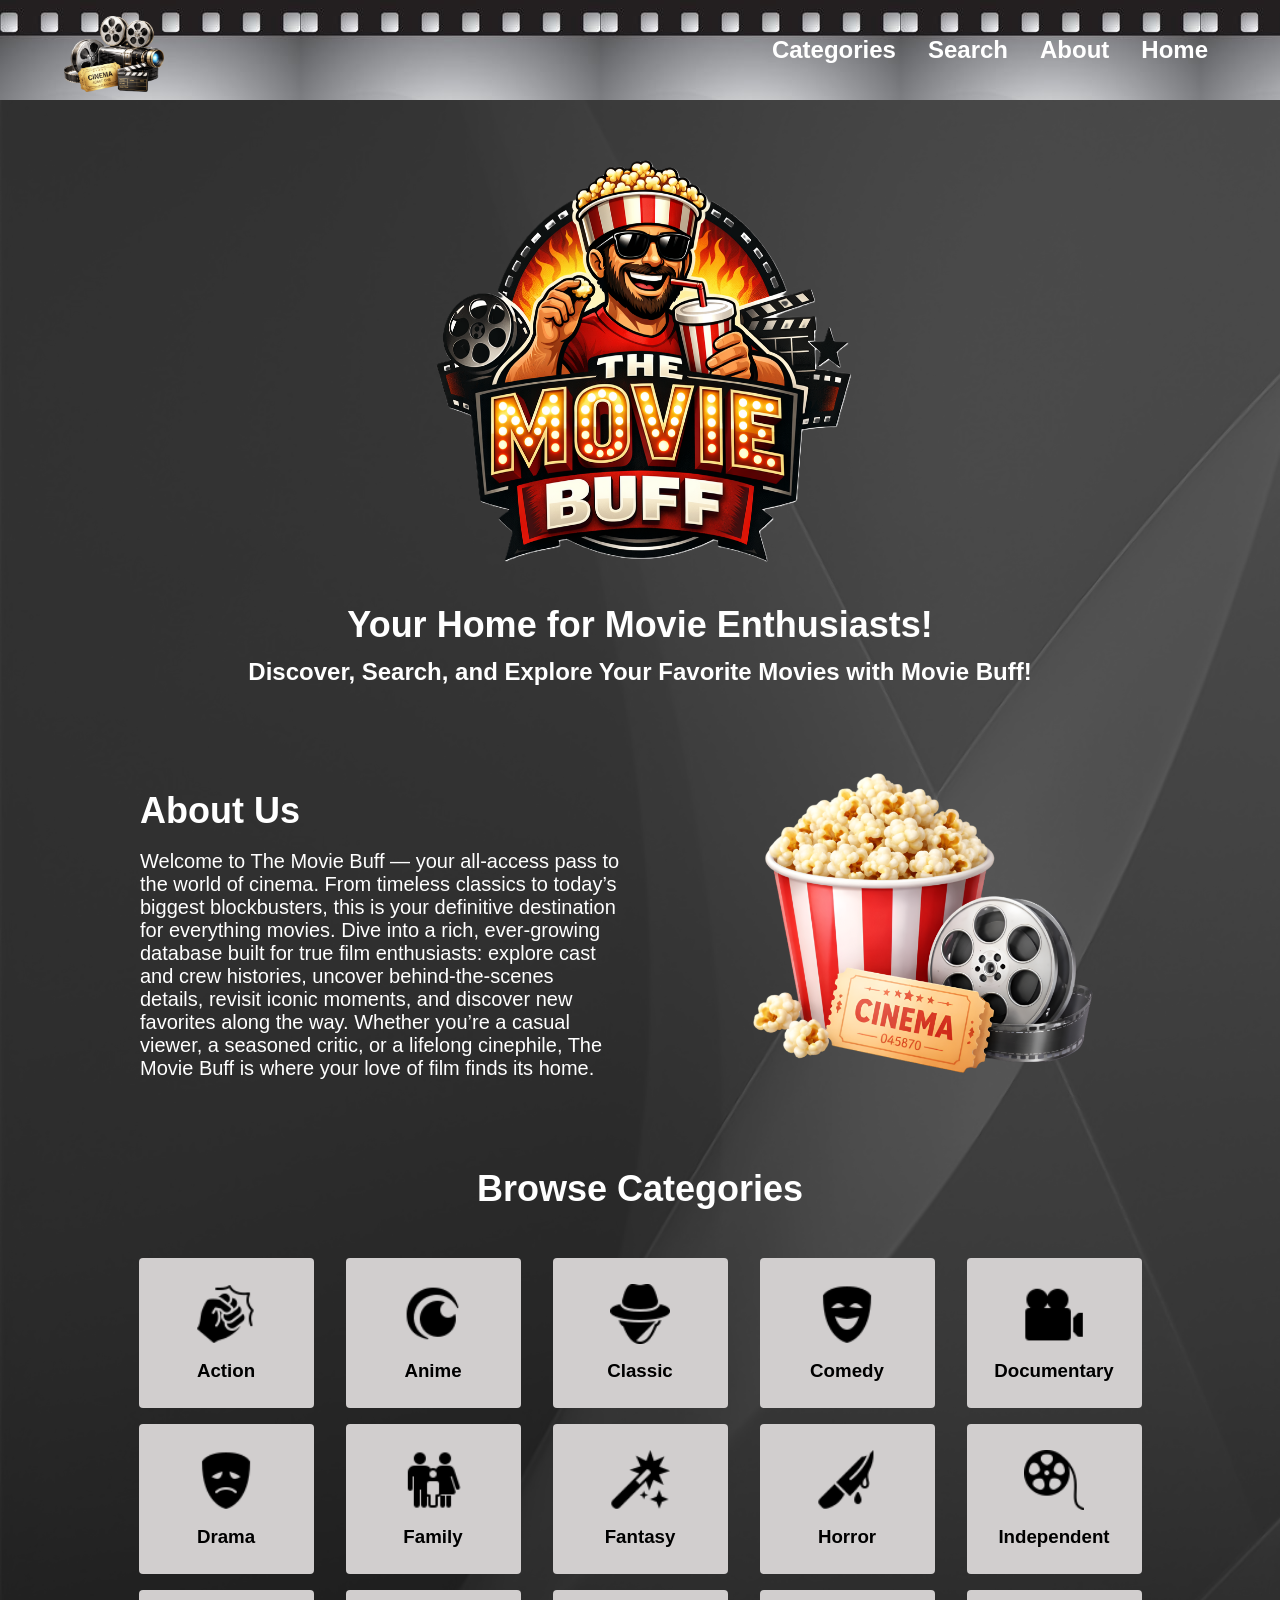
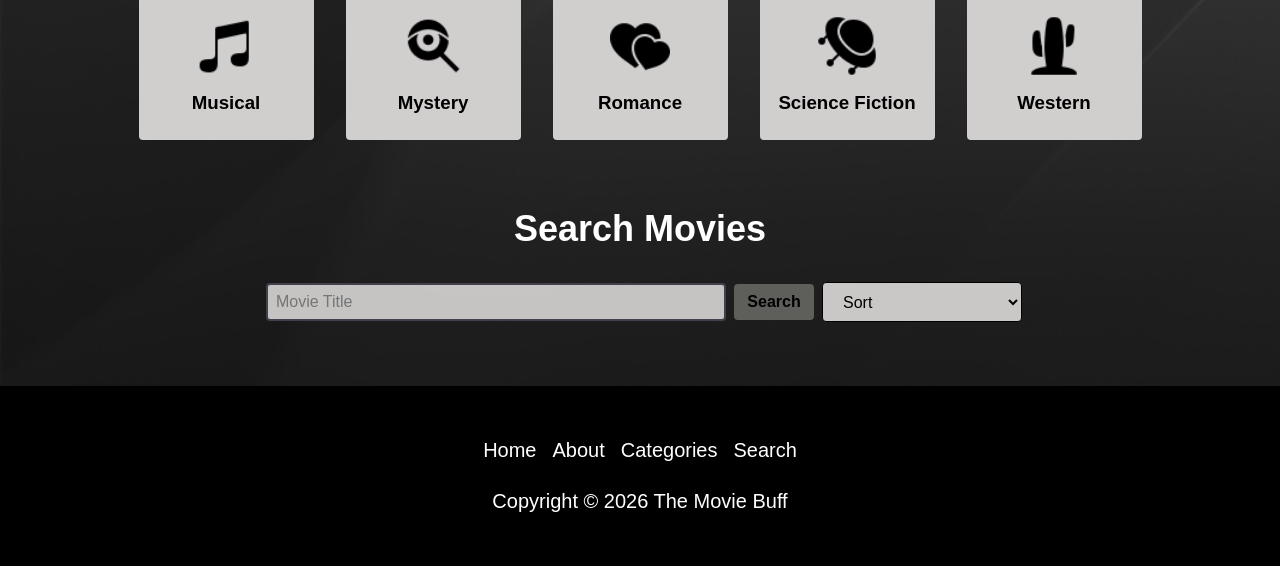
==== commit 3901cd63: "Fixed Movie Fetch details!" ====
--- a/index.html
+++ b/index.html
@@ -11,7 +11,7 @@
 <body>
 <nav>
             <div class="nav__container">
-                <img class="logo" src="./assets/movieicon.png" alt="Movie Icon">
+                <img class="logo" src="./assets/cinemareel.png" alt="Movie Icon">
                 <ul class="nav__links">
                     <li><a href="#categories" class="nav__link">Categories</a></li>
                     <li><a href="#search" class="nav__link">Search</a></li>
@@ -51,12 +51,19 @@
     <h1 class="introduction__title">Your Home for Movie Enthusiasts!</h1>
     <h3 class="introduction__description">Discover, Search, and Explore Your Favorite Movies with Movie Buff!</h3>
     </section>
+    
     <section id="about">
-        <h1 class="about__title">About Us</h1>
-    <p class="about__para">Welcome to The Movie Buff — your all‑access pass to the world of cinema.
+        <div class="about__info--container">
+            <h1 class="about__title">About Us</h1>
+                <p class="about__para">Welcome to The Movie Buff — your all‑access pass to the world of cinema.
 From timeless classics to today’s biggest blockbusters, this is your definitive destination for everything movies. Dive into a rich, ever‑growing database built for true film enthusiasts: explore cast and crew histories, uncover behind‑the‑scenes details, revisit iconic moments, and discover new favorites along the way.
 Whether you’re a casual viewer, a seasoned critic, or a lifelong cinephile, The Movie Buff is where your love of film finds its home.
-</p>
+                </p></div>
+
+        <div class="about__img--wrapper">
+            <img class="about__img" src="./assets/popcorn.png">
+        </div>
+
 </section>
 
 <section id="categories">
@@ -154,8 +161,9 @@
             <a href="#categories" class="footer__link">Categories</a>
             <a href="#search" class="footer__link">Search</a>
         </div>
-    <div class="footer__copyright">
-        <p>Copyright &copy; 2026 The Movie Buff</p>
+        
+        <p class="footer__copyright">Copyright &copy; 2026 The Movie Buff</p>
+
     </section>
 </footer>
 </body>
--- a/styles.css
+++ b/styles.css
@@ -4,6 +4,7 @@
     margin: 0;
     box-sizing: border-box;
     font-family: 'Roboto;', sans-serif;
+    color: white;
 }
 
 html {
@@ -13,7 +14,8 @@
 body {
     max-width: 100vw;
     overflow-x: hidden;
-    background-color: #a09b9b;
+    background-image: url(./assets/wallgray.png);
+    background-size: cover;
 }
 
 #introduction,
@@ -41,6 +43,11 @@
 nav {
     height: 100px;
     display: flex;
+    background-color: rgb(65, 66, 66);
+    background-image: url(./assets/reelbg.jpg);
+    position: sticky;
+    top: 0;
+    z-index: 1000;
 }
 
 .nav__container {
@@ -54,8 +61,8 @@
 }
 
 .logo {
-    width: 110px;
-    margin-top: 12px;
+    width: 100px;
+    margin-top: 8px;
 }
 
 ul {
@@ -69,15 +76,15 @@
 .nav__link {
     margin-left: 16px;
     text-decoration: none;
-    font-size: 20px;
-    color: rgb(49, 38, 38);
+    font-size: 24px;
+    color: white;
     font-weight: bold;
     padding: 8px;
     transition: all 600ms ease;
 }
 
 .nav__link:hover {
-    color: whitesmoke;
+    color: rgb(233, 233, 21);
 }
 
 .nav__link--primary {
@@ -171,40 +178,72 @@
 
 #introduction {
     width: 100%;
-    padding-bottom: 24px;
+    padding-top: 40px;
+    padding-bottom: 40px;
 }
 
 .introduction__title {
     text-align: center;
     font-size: 36px;
     padding-top: 24px;
+    color: white;
 }
 
 .introduction__description {
     text-align: center;
     font-size: 24px;
     margin-top: 12px;
+    color: white;
 }
 
 /* ABOUT */
 
+#about {
+    padding-top: 40px;
+    padding-bottom: 40px;
+    display: flex;
+    justify-content: space-between;
+    align-items: center;
+    max-width: 1000px;
+    width: 100%;
+    margin: 0 auto;
+    gap: 84px;
+}
+
+.about__info--container {
+    display: flex;
+    flex-direction: column;
+    max-width: 600px;
+    width: 100%;
+}
+
 .about__title {
-    text-align: center;
+    display: flex;
     font-size: 36px;
     padding-top: 24px;
 }
 
+.about__img--wrapper {
+    width: 900px;
+    height: 300px;
+    margin: 0 auto;
+    display: flex;
+    justify-content: flex-end;
+}
+
+.about__img {
+    width: 100%;
+    height: 100%;
+    object-fit: contain;
+}
+
 .about__para {
-    text-align: center;
     display: flex;
     flex-wrap: wrap;
-    justify-content: center;
-    align-items: center;
-    max-width: 800px;
-    width: 100%;
-    margin: 0 auto;
     font-size: 20px;
     margin-top: 18px;
+    width: 100%;
+    color: white;
 }
 
 /* CATEGORIES */
@@ -246,9 +285,12 @@
     text-align: center;
     margin: 0 8px;
     border-radius: 4px;
-    color: black;
     font-size: 16px;
     transition: all 300ms ease;
+}
+
+.category__title {
+    color: black;
 }
 
 .category__card:hover {
@@ -289,7 +331,7 @@
 
 .searchInput {
     width: 100%;
-    max-width: 340px;
+    max-width: 460px;
     padding: 8px 8px;
     margin: 0 8px;
     font-size: 16px;
@@ -297,28 +339,30 @@
     border: 2px solid #433f4d;
     border-radius: 4px;
     box-sizing: border-box;
-    background-color: rgba(215, 215, 215, 0.82);
+    background-color: rgba(236, 232, 232, 0.82);
+    color: black;
 }
 
 .btn__search {
-    background-color: #433f4d;
-    color: white;
+    background-color: rgb(94, 94, 91);
+    color: black;
     padding: 9px 9px;
     border: none;
     border-radius: 4px;
     cursor: pointer;
     font-size: 16px;
+    font-weight: bold;
     transition: all 300ms ease;
     width: 100%;
     max-width: 80px;
 }
 
 .btn__search:hover {
-    background-color: blue
+    background-color: rgb(229, 233, 7)
 }   
 
 select {
-    background-color: white;
+    background-color: rgb(202, 199, 199);
     height: 40px;
     line-height: 40px;
     width: 100%;
@@ -331,6 +375,7 @@
     outline: none;
     margin-left: 8px;
     font-size: 16px;
+    color: black;
 }
 
 #movies {
@@ -399,6 +444,10 @@
     transition: all 300ms ease;
 }
 
+.movie__card, h4, p {
+    color: black;
+}
+
 .movie__card:hover {
     box-shadow: 0 8px 16px 0 rgba(0,0,0,0.2);
     transform: scale(1.05);
@@ -409,6 +458,7 @@
     height: 290px;
     object-fit: cover;
     border-radius: 4px;
+    padding-bottom: 12px;
 }
 
 .movies__loading {
@@ -481,7 +531,7 @@
 
 /* MEDIA QUERIES FOR DIFFERENT SCREEN SIZES */
 
-@media (max-width: 768px) {
+@media (max-width: 800px) {
     .logo {
         width: 80px;
         margin-top: 12px;
@@ -497,6 +547,9 @@
     .about__title,
     .categories__title {
         font-size: 24px;
+        display: flex;
+        justify-content: center;
+        flex-wrap: wrap;
     }
 
     .introduction__description {
@@ -505,10 +558,33 @@
         padding-left: 24px;
     }
     
-    #about .about__para {
+    #about {
         font-size: 16px;
+        padding-top: 24px;
         padding-right: 24px;
         padding-left: 24px;
+        display: flex;
+        flex-direction: column;
+        justify-content: center;
+        margin: 0 auto;
+    }
+
+    .about__title {
+        display: flex;
+        flex-direction: column;
+        justify-content: center;
+        margin: 0 auto;
+    }
+
+    .about__img--wrapper {
+        width: 400px;
+        height: 240px;
+    }
+
+    .about__img {
+        width: 100%;
+        height: 100%;
+        object-fit: contain;
     }
 }
 
@@ -536,12 +612,17 @@
         gap: 12px;
     }
 
-    .search__input {
+    .searchInput {
         width: 100%;
-        max-width: 340px;
+        max-width: 330px;
     }
 
     .btn__search {
+        width: 100%;
+        max-width: 330px;
+    }
+
+    .select {
         width: 100%;
         max-width: 340px;
     }
@@ -580,4 +661,20 @@
         font-size: 18px;
     }
 
+    .image__logo {
+        height: 240px;
+        width: 240px;
+    }
+
+    .about__img--wrapper {
+        width: 300px;
+        height: 180px;
+    }
+
+    .about__img {
+        width: 100%;
+        height: 100%;
+        object-fit: contain;
+    }
+
 }
